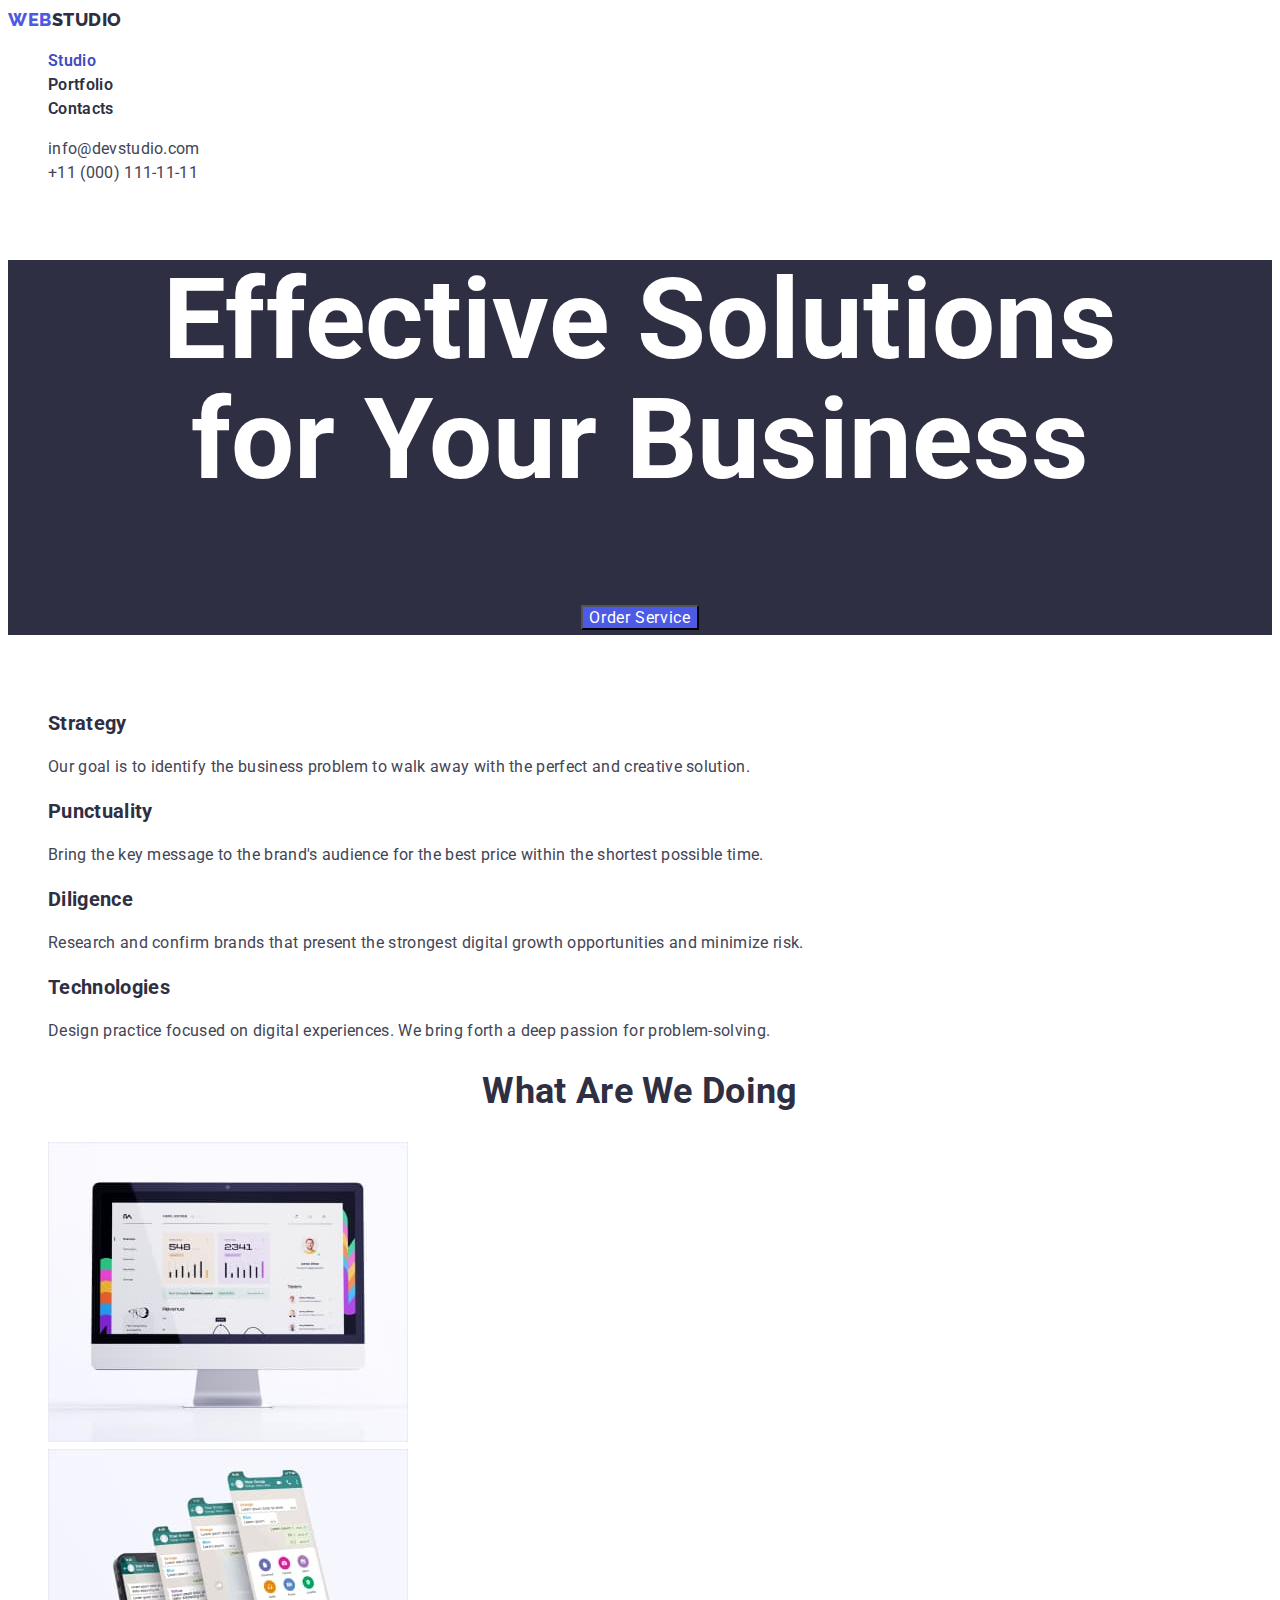
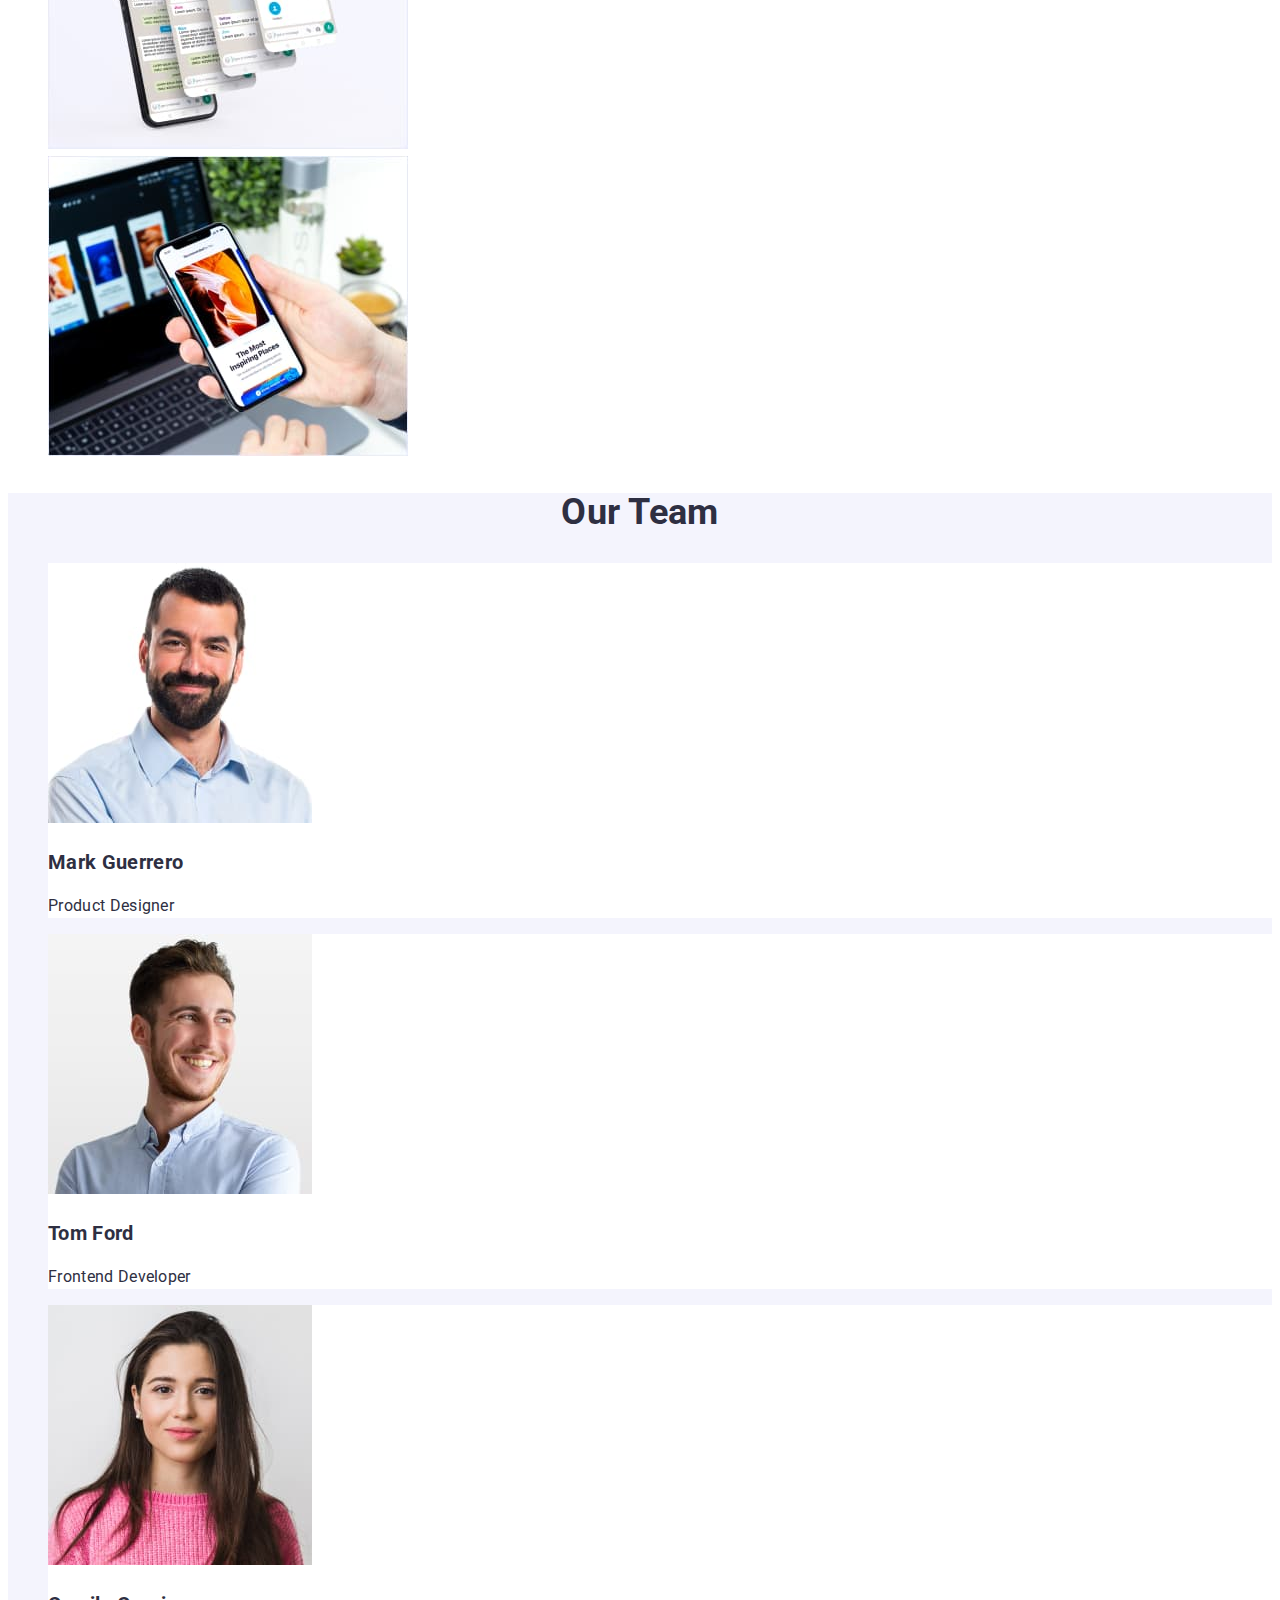
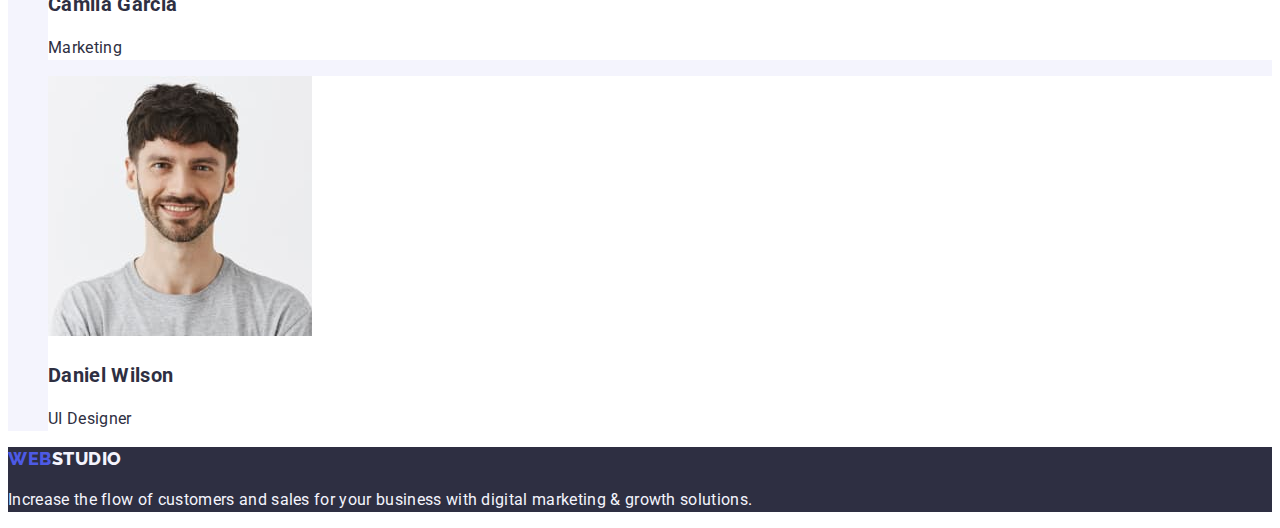
==== index.html @ a82ba035 "Initial commit" ====
<!DOCTYPE html>
<html lang="en">
  <head>
    <meta charset="UTF-8" />
    <meta http-equiv="X-UA-Compatible" content="IE=edge" />
    <meta name="viewport" content="width=device-width, initial-scale=1.0" />
    <title>Web Studio</title>
    <link rel="preconnect" href="https://fonts.googleapis.com" />
    <link rel="preconnect" href="https://fonts.gstatic.com" crossorigin />
    <link
      href="https://fonts.googleapis.com/css2?family=Raleway:wght@800&family=Roboto:wght@400;500;700&display=swap"
      rel="stylesheet"
    />
    <link rel="stylesheet" href="./css/styles.css" />
  </head>

  <body>
    <!-- Header -->

    <header>
      <nav>
        <a class="logo" href="">WEB<span class="secon-logo">STUDIO</span></a>

        <ul class="nav-list">
          <li>
            <a class="nav-bt current" href="./index.html">Studio</a>
          </li>
          <li>
            <a class="nav-bt" href="./portfolio.html">Portfolio</a>
          </li>
          <li>
            <a class="nav-bt" href="">Contacts</a>
          </li>
        </ul>
      </nav>
      <ul class="nav-list">
        <li>
          <a class="contacts" href="mailto:info@devstudio.com">info@devstudio.com</a>
        </li>
        <li>
          <a class="contacts" href="tel:+110001111111">+11 (000) 111-11-11</a>
        </li>
      </ul>
    </header>
    <main>
      <!--Hero section-->

      <section class="hero">
        <h1>
          Effective Solutions <br />
          for Your Business
        </h1>
        <button class="order-bt" type="button">Order Service</button>
      </section>

      <!--Features Section-->
      <section>
        <h2 class="stealth-text">Features</h2>
        <ul class="features-list">
          <li>
            <h3 class="features-title">Strategy</h3>
            <p class="features-item">
              Our goal is to identify the business problem to walk away with the perfect and
              creative solution.
            </p>
          </li>
          <li>
            <h3 class="features-title">Punctuality</h3>
            <p class="features-item">
              Bring the key message to the brand's audience for the best price within the shortest
              possible time.
            </p>
          </li>
          <li>
            <h3 class="features-title">Diligence</h3>
            <p class="features-item">
              Research and confirm brands that present the strongest digital growth opportunities
              and minimize risk.
            </p>
          </li>
          <li>
            <h3 class="features-title">Technologies</h3>
            <p class="features-item">
              Design practice focused on digital experiences. We bring forth a deep passion for
              problem-solving.
            </p>
          </li>
        </ul>
      </section>
      <!--Jobs section-->
      <section>
        <h2 class="jobs-title">What are we doing</h2>
        <ul class="jobs-list">
          <li>
            <img src="./images/jobs-img-1.jpg" alt="Desktop apps" width="360" />
          </li>
          <li>
            <img src="./images/jobs-img-3.jpg" alt="Mobile apps" width="360" />
          </li>
          <li>
            <img src="./images/jobs-img-2.jpg" alt="Design solutions" width="360" />
          </li>
        </ul>
      </section>
      <!--Team section-->
      <section class="team-section">
        <h2 class="team-title">Our Team</h2>
        <ul class="team-list">
          <li class="team-car-backgrnd">
            <img src="./images/team-mem-1.jpg" alt="Team member one" width="264" />
            <h3 class="team-member-tittle">Mark Guerrero</h3>
            <p class="team-member-item">Product Designer</p>
          </li>
          <li class="team-car-backgrnd">
            <img src="./images/team-mem-2.jpg" alt="Team member two" width="264" />
            <h3 class="team-member-tittle">Tom Ford</h3>
            <p class="team-member-item">Frontend Developer</p>
          </li>
          <li class="team-car-backgrnd">
            <img src="./images/team-mem-3.jpg" alt="Team member three" width="264" />
            <h3 class="team-member-tittle">Camila Garcia</h3>
            <p class="team-member-item">Marketing</p>
          </li>
          <li class="team-car-backgrnd">
            <img src="./images/team-mem-4.jpg" alt="Team member four" width="264" />
            <h3 class="team-member-tittle">Daniel Wilson</h3>
            <p class="team-member-item">UI Designer</p>
          </li>
        </ul>
      </section>
    </main>

    <footer class="footer">
      <a class="logo" href="">WEB<span class="footer-logo">STUDIO</span></a>
      <p class="footer-text">
        Increase the flow of customers and sales for your business with digital marketing & growth
        solutions.
      </p>
    </footer>
  </body>
</html>
---- css/styles.css ----
:root {
    /* Colors */
    --brand-text: #2E2F42;
    --subtle-text: #434455;
    --primary-brand: #404BBF;
    --pressed-state: #4D5AE5;
    --light-mode-backgrounds-dialogs: #F4F4FD;
    --accent-color-hairlines: #E7E9FC;
    --font-family:inherit;
}


body {
background-color: #ffffff;
color: var(--brand-text);
font-family: Roboto, sans-serif ;
font-weight: 600;
font-size: 16px;
line-height: 1.5;
letter-spacing: 0.02em;
}

.stealth-text {
    visibility: hidden;
}



                            /* STUDIO(INDEX).HTML */




/* Lists-style */

.nav-list,
.features-list,
.jobs-list,
.team-list {
    list-style-type: none;
}

/* Logo */

.logo {
    color: var(--pressed-state);
    font-family: Raleway, sans-serif;
    font-weight: 800;
    font-size: 18px;
    line-height: 1.33;
    text-decoration: none;
    letter-spacing: 0.03em;
}
.secon-logo {
    color: var(--brand-text);
}

.footer-logo {
    color: var(--light-mode-backgrounds-dialogs);
}
/* Navigation */


.nav-bt {
    color: var(--brand-text);
    text-decoration: none;
}
.nav-list .nav-bt.current {
    color: var(--primary-brand);
}

.contacts {
    color : var(--subtle-text);
    font-weight: 400;
    text-decoration: none;
}

.nav-bt:hover, .contacts:hover {
    color: var(--primary-brand);
}

.nav-bt:focus, .contacts:focus {
    color: var(--primary-brand);
}



/* Hero section */

.hero {
    background-color: var(--brand-text);
    color: #ffffff;
    font-size: 56px;
    line-height: 1.07;
    text-align: center;
    
}
.order-bt{
    background-color: var(--pressed-state);
    color: #ffffff;
    font-family: Roboto;
    font-size: 16px;
    line-height: 1.2;
    letter-spacing: 0.04em;
    align-items: center;
    cursor: pointer;
}
.order-bt:hover, .order-bt:focus {
    background-color: var(--pressed-state);
    }

.order-bt:active {
    background-color: var(--primary-brand);
}

/* Features Section */




.features-title {
    font-size: 20px;
    line-height: 1.2;
}

.features-item {
    color: var(--subtle-text);
    font-weight: 400;
}

/* Jobs section */

.jobs-title, .team-title {
    font-size: 36px;
    line-height: 1.11;
    text-align: center;
    text-transform: capitalize;
}

/* Team section */

.team-section {
    background-color:  var(--light-mode-backgrounds-dialogs);
}

.team-member-tittle {
    font-size: 20px;
    line-height: 1.2;
}

.team-member-item {
    font-weight: 400;
}

.team-car-backgrnd {
    background-color: #ffffff   ;
}

/* Footer */

.footer {
    background-color: var(--brand-text);
    color: var(--light-mode-backgrounds-dialogs);
    font-weight: 400;
    }



    /* PORTFOLIO.HTML */


    /* Filters */

    .filters, .works-list {
        list-style-type: none;
    }

    
    .btn-filt {
        background-color: var(--accent-color-hairlines);
        color: var(--pressed-state);
        font-family: Roboto, sans-serif;
        font-weight: 600;
        font-size: 16px;
        line-height: 1.5;
        letter-spacing: 0.04em;
        border: 1px solid #E7E9FC;
        border-radius: 4px;
    }
    .btn-filt:hover, .btn-filt:focus {
        background-color: var(--pressed-state);
        color: #ffffff;
        cursor: pointer;
    }

    /*  Work experience */

    .list-title {
        font-size: 20px;
        line-height: 1.2;
    }

    .list-subtitle {
        font-weight: 400;
        color: var(--subtle-text);
    }
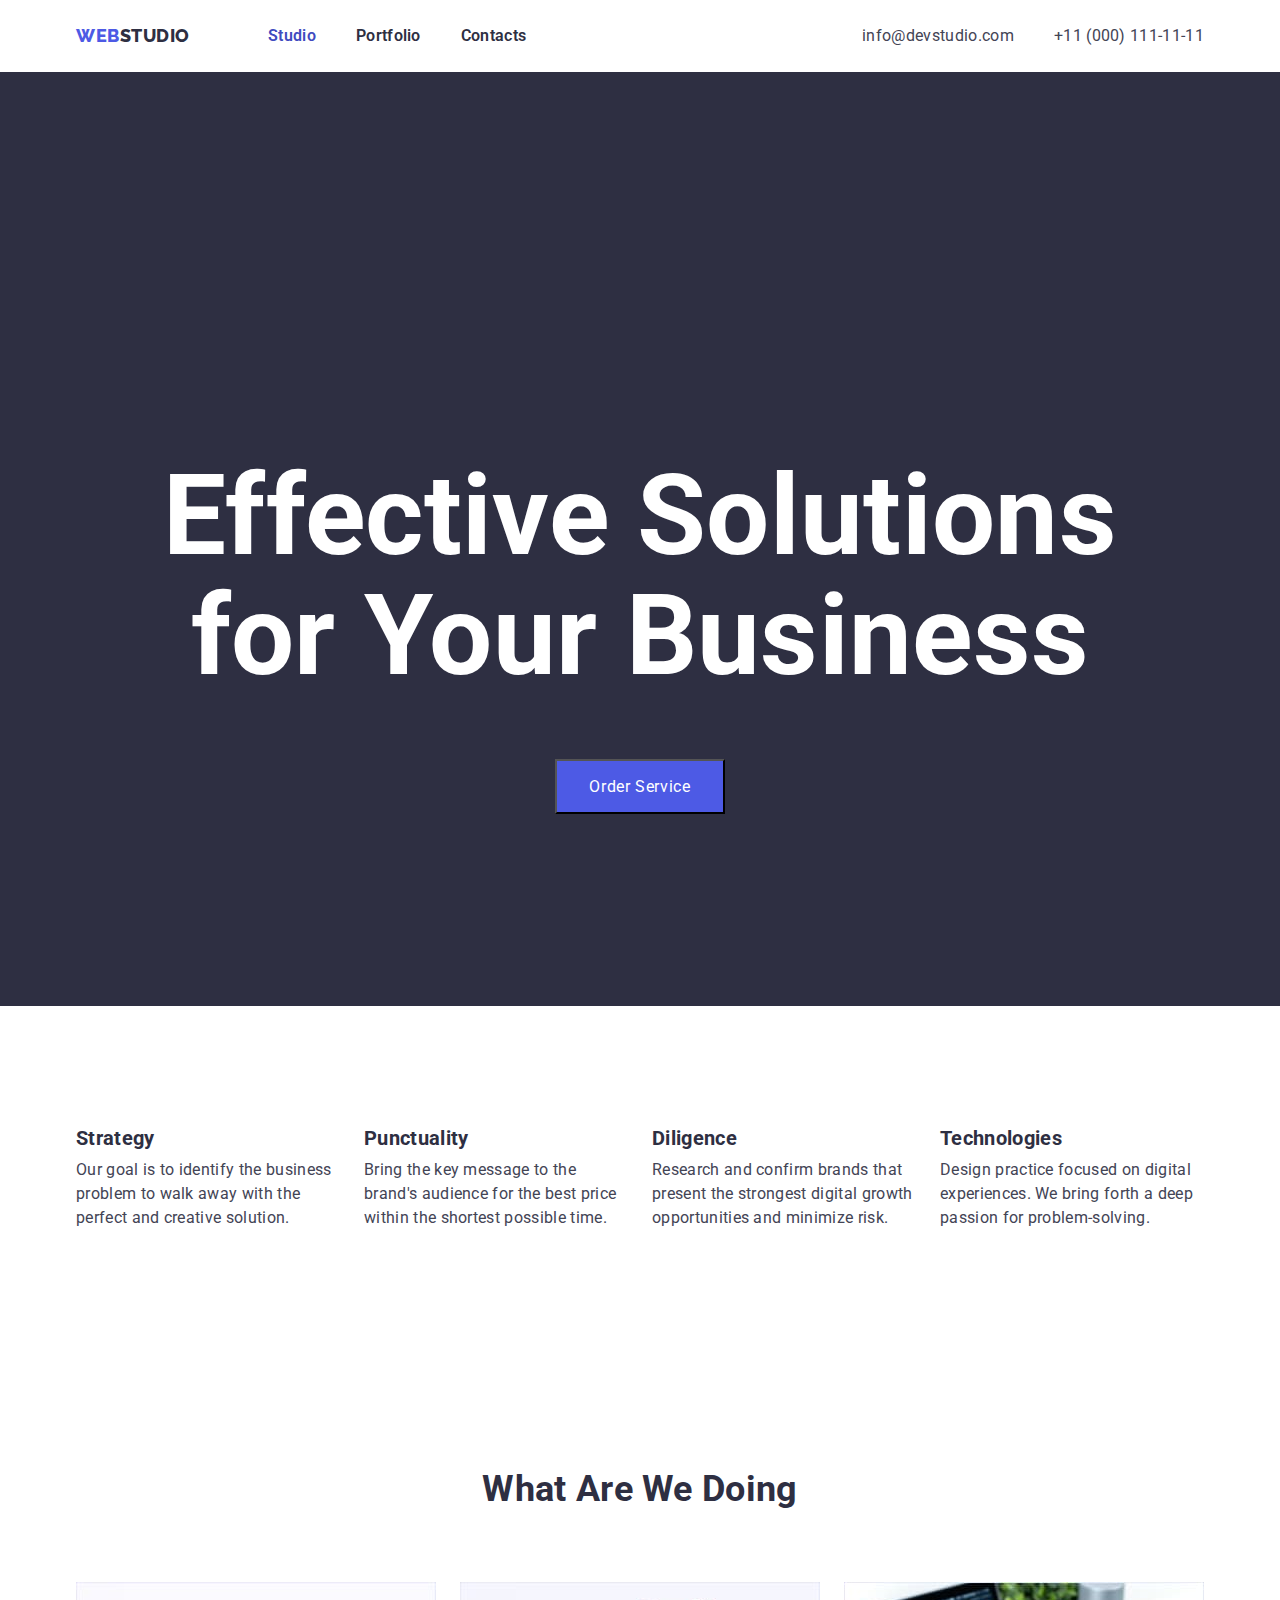
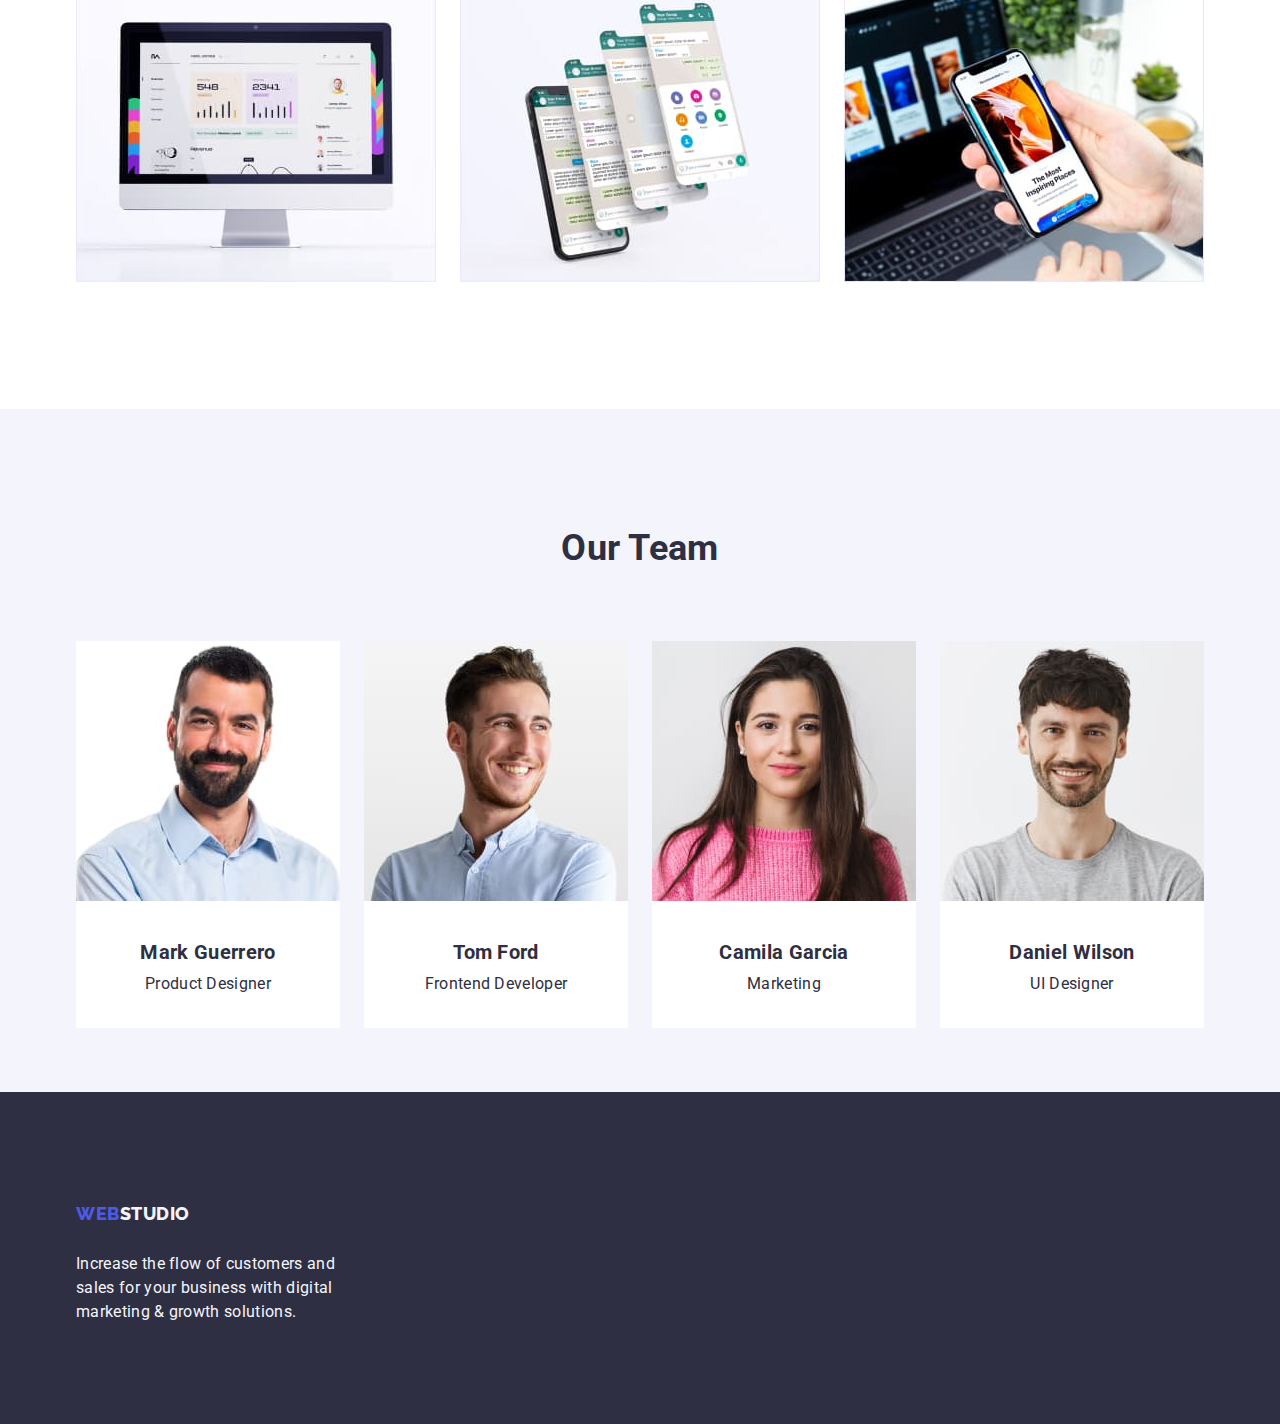
==== commit 68f2332e: "Зміни флекс-html-css" ====
--- a/index.html
+++ b/index.html
@@ -11,6 +11,10 @@
       href="https://fonts.googleapis.com/css2?family=Raleway:wght@800&family=Roboto:wght@400;500;700&display=swap"
       rel="stylesheet"
     />
+    <link
+      rel="stylesheet"
+      href="https://cdnjs.cloudflare.com/ajax/libs/modern-normalize/1.1.0/modern-normalize.min.css"
+    />
     <link rel="stylesheet" href="./css/styles.css" />
   </head>
 
@@ -18,124 +22,137 @@
     <!-- Header -->
 
     <header>
-      <nav>
+      <div class="header-container container">
         <a class="logo" href="">WEB<span class="secon-logo">STUDIO</span></a>
-
-        <ul class="nav-list">
-          <li>
-            <a class="nav-bt current" href="./index.html">Studio</a>
+        <nav class="nav-container">
+          <ul class="nav-list">
+            <li class="nav-list-item">
+              <a class="nav-bt current" href="./index.html">Studio</a>
+            </li>
+            <li class="nav-list-item">
+              <a class="nav-bt" href="./portfolio.html">Portfolio</a>
+            </li>
+            <li class="nav-list-item">
+              <a class="nav-bt" href="">Contacts</a>
+            </li>
+          </ul>
+        </nav>
+        <ul class="auth-list">
+          <li class="auth-list-item">
+            <a class="contacts" href="mailto:info@devstudio.com">info@devstudio.com</a>
           </li>
-          <li>
-            <a class="nav-bt" href="./portfolio.html">Portfolio</a>
-          </li>
-          <li>
-            <a class="nav-bt" href="">Contacts</a>
+          <li class="auth-list-item">
+            <a class="contacts" href="tel:+110001111111">+11 (000) 111-11-11</a>
           </li>
         </ul>
-      </nav>
-      <ul class="nav-list">
-        <li>
-          <a class="contacts" href="mailto:info@devstudio.com">info@devstudio.com</a>
-        </li>
-        <li>
-          <a class="contacts" href="tel:+110001111111">+11 (000) 111-11-11</a>
-        </li>
-      </ul>
+      </div>
     </header>
     <main>
       <!--Hero section-->
 
       <section class="hero">
-        <h1>
-          Effective Solutions <br />
-          for Your Business
-        </h1>
-        <button class="order-bt" type="button">Order Service</button>
+        <div class="container">
+          <h1>
+            Effective Solutions <br />
+            for Your Business
+          </h1>
+          <button class="order-bt" type="button">Order Service</button>
+        </div>
       </section>
 
       <!--Features Section-->
-      <section>
-        <h2 class="stealth-text">Features</h2>
-        <ul class="features-list">
-          <li>
-            <h3 class="features-title">Strategy</h3>
-            <p class="features-item">
-              Our goal is to identify the business problem to walk away with the perfect and
-              creative solution.
-            </p>
-          </li>
-          <li>
-            <h3 class="features-title">Punctuality</h3>
-            <p class="features-item">
-              Bring the key message to the brand's audience for the best price within the shortest
-              possible time.
-            </p>
-          </li>
-          <li>
-            <h3 class="features-title">Diligence</h3>
-            <p class="features-item">
-              Research and confirm brands that present the strongest digital growth opportunities
-              and minimize risk.
-            </p>
-          </li>
-          <li>
-            <h3 class="features-title">Technologies</h3>
-            <p class="features-item">
-              Design practice focused on digital experiences. We bring forth a deep passion for
-              problem-solving.
-            </p>
-          </li>
-        </ul>
+      <section class="section">
+        <div class="features-container container">
+          <h2 class="visually-hidden">Features</h2>
+          <ul class="features-list grid-set">
+            <li class="features-list-item grid-item">
+              <h3 class="features-title">Strategy</h3>
+              <p class="features-text">
+                Our goal is to identify the business problem to walk away with the perfect and
+                creative solution.
+              </p>
+            </li>
+            <li class="features-list-item grid-item">
+              <h3 class="features-title">Punctuality</h3>
+              <p class="features-text">
+                Bring the key message to the brand's audience for the best price within the shortest
+                possible time.
+              </p>
+            </li>
+            <li class="features-list-item grid-item">
+              <h3 class="features-title">Diligence</h3>
+              <p class="features-text">
+                Research and confirm brands that present the strongest digital growth opportunities
+                and minimize risk.
+              </p>
+            </li>
+            <li class="features-list-item grid-item">
+              <h3 class="features-title">Technologies</h3>
+              <p class="features-text">
+                Design practice focused on digital experiences. We bring forth a deep passion for
+                problem-solving.
+              </p>
+            </li>
+          </ul>
+        </div>
       </section>
+
       <!--Jobs section-->
-      <section>
-        <h2 class="jobs-title">What are we doing</h2>
-        <ul class="jobs-list">
-          <li>
-            <img src="./images/jobs-img-1.jpg" alt="Desktop apps" width="360" />
-          </li>
-          <li>
-            <img src="./images/jobs-img-3.jpg" alt="Mobile apps" width="360" />
-          </li>
-          <li>
-            <img src="./images/jobs-img-2.jpg" alt="Design solutions" width="360" />
-          </li>
-        </ul>
+      <section class="section">
+        <div class="container">
+          <h2 class="jobs-title">What are we doing</h2>
+          <ul class="jobs-list grid-set">
+            <li class="jobs-list-item grid-item">
+              <img src="./images/jobs-img-1.jpg" alt="Desktop apps" width="360" />
+            </li>
+            <li class="jobs-list-item grid-item">
+              <img src="./images/jobs-img-3.jpg" alt="Mobile apps" width="360" />
+            </li>
+            <li class="jobs-list-item grid-item">
+              <img src="./images/jobs-img-2.jpg" alt="Design solutions" width="360" />
+            </li>
+          </ul>
+        </div>
       </section>
+
       <!--Team section-->
-      <section class="team-section">
-        <h2 class="team-title">Our Team</h2>
-        <ul class="team-list">
-          <li class="team-car-backgrnd">
-            <img src="./images/team-mem-1.jpg" alt="Team member one" width="264" />
-            <h3 class="team-member-tittle">Mark Guerrero</h3>
-            <p class="team-member-item">Product Designer</p>
-          </li>
-          <li class="team-car-backgrnd">
-            <img src="./images/team-mem-2.jpg" alt="Team member two" width="264" />
-            <h3 class="team-member-tittle">Tom Ford</h3>
-            <p class="team-member-item">Frontend Developer</p>
-          </li>
-          <li class="team-car-backgrnd">
-            <img src="./images/team-mem-3.jpg" alt="Team member three" width="264" />
-            <h3 class="team-member-tittle">Camila Garcia</h3>
-            <p class="team-member-item">Marketing</p>
-          </li>
-          <li class="team-car-backgrnd">
-            <img src="./images/team-mem-4.jpg" alt="Team member four" width="264" />
-            <h3 class="team-member-tittle">Daniel Wilson</h3>
-            <p class="team-member-item">UI Designer</p>
-          </li>
-        </ul>
+      <section class="team-section section">
+        <div class="team-container container">
+          <h2 class="team-title">Our Team</h2>
+          <ul class="team-list grid-set">
+            <li class="team-car-item grid-item">
+              <img src="./images/team-mem-1.jpg" alt="Team member one" width="264" />
+              <h3 class="team-member-tittle">Mark Guerrero</h3>
+              <p class="team-member-item">Product Designer</p>
+            </li>
+            <li class="team-car-item grid-item">
+              <img src="./images/team-mem-2.jpg" alt="Team member two" width="264" />
+              <h3 class="team-member-tittle">Tom Ford</h3>
+              <p class="team-member-item">Frontend Developer</p>
+            </li>
+            <li class="team-car-item grid-item">
+              <img src="./images/team-mem-3.jpg" alt="Team member three" width="264" />
+              <h3 class="team-member-tittle">Camila Garcia</h3>
+              <p class="team-member-item">Marketing</p>
+            </li>
+            <li class="team-car-item grid-item">
+              <img src="./images/team-mem-4.jpg" alt="Team member four" width="264" />
+              <h3 class="team-member-tittle">Daniel Wilson</h3>
+              <p class="team-member-item">UI Designer</p>
+            </li>
+          </ul>
+        </div>
       </section>
     </main>
 
     <footer class="footer">
-      <a class="logo" href="">WEB<span class="footer-logo">STUDIO</span></a>
-      <p class="footer-text">
-        Increase the flow of customers and sales for your business with digital marketing & growth
-        solutions.
-      </p>
+      <div class="container">
+        <a class="ftr-logo-position logo" href="">WEB<span class="footer-logo">STUDIO</span></a>
+        <p class="footer-text">
+          Increase the flow of customers and sales for your business with digital marketing & growth
+          solutions.
+        </p>
+      </div>
     </footer>
   </body>
 </html>
--- a/css/styles.css
+++ b/css/styles.css
@@ -7,6 +7,9 @@
     --light-mode-backgrounds-dialogs: #F4F4FD;
     --accent-color-hairlines: #E7E9FC;
     --font-family:inherit;
+    /* Others */
+    --margin-indent: 24px;
+    --list-items-sum: 3;
 }
 
 
@@ -20,15 +23,28 @@
 letter-spacing: 0.02em;
 }
 
-.stealth-text {
-    visibility: hidden;
-}
-
-
-
-                            /* STUDIO(INDEX).HTML */
-
-
+/* Reset */
+
+h1,
+h2,
+h3,
+h4,
+h5,
+h6,
+p {
+   margin: 0; 
+}
+
+ul {
+    margin: 0;
+    padding: 0;
+    list-style: none;
+}
+
+button {
+    cursor: pointer;
+}
+/*--------------------*/
 
 
 /* Lists-style */
@@ -38,11 +54,73 @@
 .jobs-list,
 .team-list {
     list-style-type: none;
-}
+
+}
+/*--------------------*/
+
+
+/* Visually-hidden */
+
+
+.visually-hidden {
+    position: absolute;
+    width: 1px;
+    height: 1px;
+    margin: -1px;
+    border: 0;
+    padding: 0;
+
+    white-space: nowrap;
+    clip-path: inset(100%);
+    clip: rect(0 0 0 0);
+    overflow: hidden;
+}
+/*--------------------*/
+
+/* GRID */
+
+.grid-set {
+    display: flex;
+    flex-wrap: wrap;
+    gap: var(--margin-indent);
+
+}
+
+.grid-item {
+    flex-basis: calc((var(--margin-indent)*(var(--list-items-sum) - 1)))/ var(--list-items-sum);
+}
+
+/*--------------------*/
+
+
+.container  {
+   max-width: 1158px;
+   margin: 0 auto;
+   padding: 0 15px;
+}
+
+.section {
+    padding-top: 120px;
+    padding-bottom: 120px;
+}
+
+
+
+
+                            /* STUDIO(INDEX).HTML */
+
+
+
+
+
+/*--------------------*/
+
+
 
 /* Logo */
 
 .logo {
+    min-width: 115px;
     color: var(--pressed-state);
     font-family: Raleway, sans-serif;
     font-weight: 800;
@@ -50,6 +128,10 @@
     line-height: 1.33;
     text-decoration: none;
     letter-spacing: 0.03em;
+    padding-top: 24px;
+    padding-bottom: 24px ;
+    margin-right: 77px;
+
 }
 .secon-logo {
     color: var(--brand-text);
@@ -58,14 +140,48 @@
 .footer-logo {
     color: var(--light-mode-backgrounds-dialogs);
 }
+/*--------------------*/
+
+
 /* Navigation */
 
+.header-container {
+    display: flex;
+    align-items: center;
+}
+
+
+.nav-list {
+    display: flex;
+    gap: 40px;
+}
+
+
+
+
+.auth-list {
+    display: flex;
+    margin-left: auto;
+}
+
+.auth-list-item {
+    padding-top: 24px;
+    padding-bottom: 24px;
+}
+
+.auth-list .auth-list-item + .auth-list-item {
+    margin-left: 40px;
+}
 
 .nav-bt {
     color: var(--brand-text);
     text-decoration: none;
-}
-.nav-list .nav-bt.current {
+    display: block;
+    padding-top: 24px;
+    padding-bottom: 24px;
+
+}
+.nav-list .nav-bt.current , .auth-list  {
     color: var(--primary-brand);
 }
 
@@ -82,7 +198,7 @@
 .nav-bt:focus, .contacts:focus {
     color: var(--primary-brand);
 }
-
+/*--------------------*/
 
 
 /* Hero section */
@@ -93,8 +209,17 @@
     font-size: 56px;
     line-height: 1.07;
     text-align: center;
+    padding-top: 192px;
+    padding-bottom: 192px;
+
     
 }
+
+h1 {
+    padding-top: 192px;
+    margin-bottom: 48px;
+}
+
 .order-bt{
     background-color: var(--pressed-state);
     color: #ffffff;
@@ -104,7 +229,13 @@
     letter-spacing: 0.04em;
     align-items: center;
     cursor: pointer;
-}
+    padding: 16px 32px;
+    margin-bottom: 192;
+
+}
+
+
+
 .order-bt:hover, .order-bt:focus {
     background-color: var(--pressed-state);
     }
@@ -112,6 +243,9 @@
 .order-bt:active {
     background-color: var(--primary-brand);
 }
+/*--------------------*/
+
+
 
 /* Features Section */
 
@@ -121,12 +255,26 @@
 .features-title {
     font-size: 20px;
     line-height: 1.2;
-}
-
-.features-item {
+    margin-bottom: 8px;
+}
+
+.features-text {
     color: var(--subtle-text);
     font-weight: 400;
 }
+
+
+.features-list-item {
+    max-width: 264px;
+    --list-items-sum: 4;
+}
+
+
+
+/*--------------------*/
+
+
+
 
 /* Jobs section */
 
@@ -137,24 +285,53 @@
     text-transform: capitalize;
 }
 
+.jobs-title {
+    margin-bottom: 72px;
+}
+
+/*--------------------*/
+
+
+
+
 /* Team section */
 
 .team-section {
     background-color:  var(--light-mode-backgrounds-dialogs);
+    padding-bottom: 64px;
+}
+
+.team-title {
+    text-align: center;
+    margin-bottom: 72px;
+}
+
+.team-car-item {
+    background-color: #ffffff;
+    text-align: center;
+    --list-items-sum: 4;
+}
+ 
+.team-car-item img {
+    margin-bottom: 32px;
 }
 
 .team-member-tittle {
     font-size: 20px;
     line-height: 1.2;
+    margin-bottom: 8px;
 }
 
 .team-member-item {
+    padding-bottom: 32px;
     font-weight: 400;
 }
 
-.team-car-backgrnd {
-    background-color: #ffffff   ;
-}
+
+/*--------------------*/
+
+
+
 
 /* Footer */
 
@@ -162,7 +339,22 @@
     background-color: var(--brand-text);
     color: var(--light-mode-backgrounds-dialogs);
     font-weight: 400;
-    }
+    padding-top: 100px;
+    padding-bottom: 100px;
+    }
+
+.ftr-logo-position {
+    display: block;
+    margin-bottom: 16px;
+    padding-top: 10px;
+    padding-bottom: 10px;
+
+}
+
+.footer-text {
+    max-width: 264px;
+}
+/*--------------------*/
 
 
 
@@ -192,6 +384,9 @@
         color: #ffffff;
         cursor: pointer;
     }
+    /*--------------------*/
+
+
 
     /*  Work experience */
 
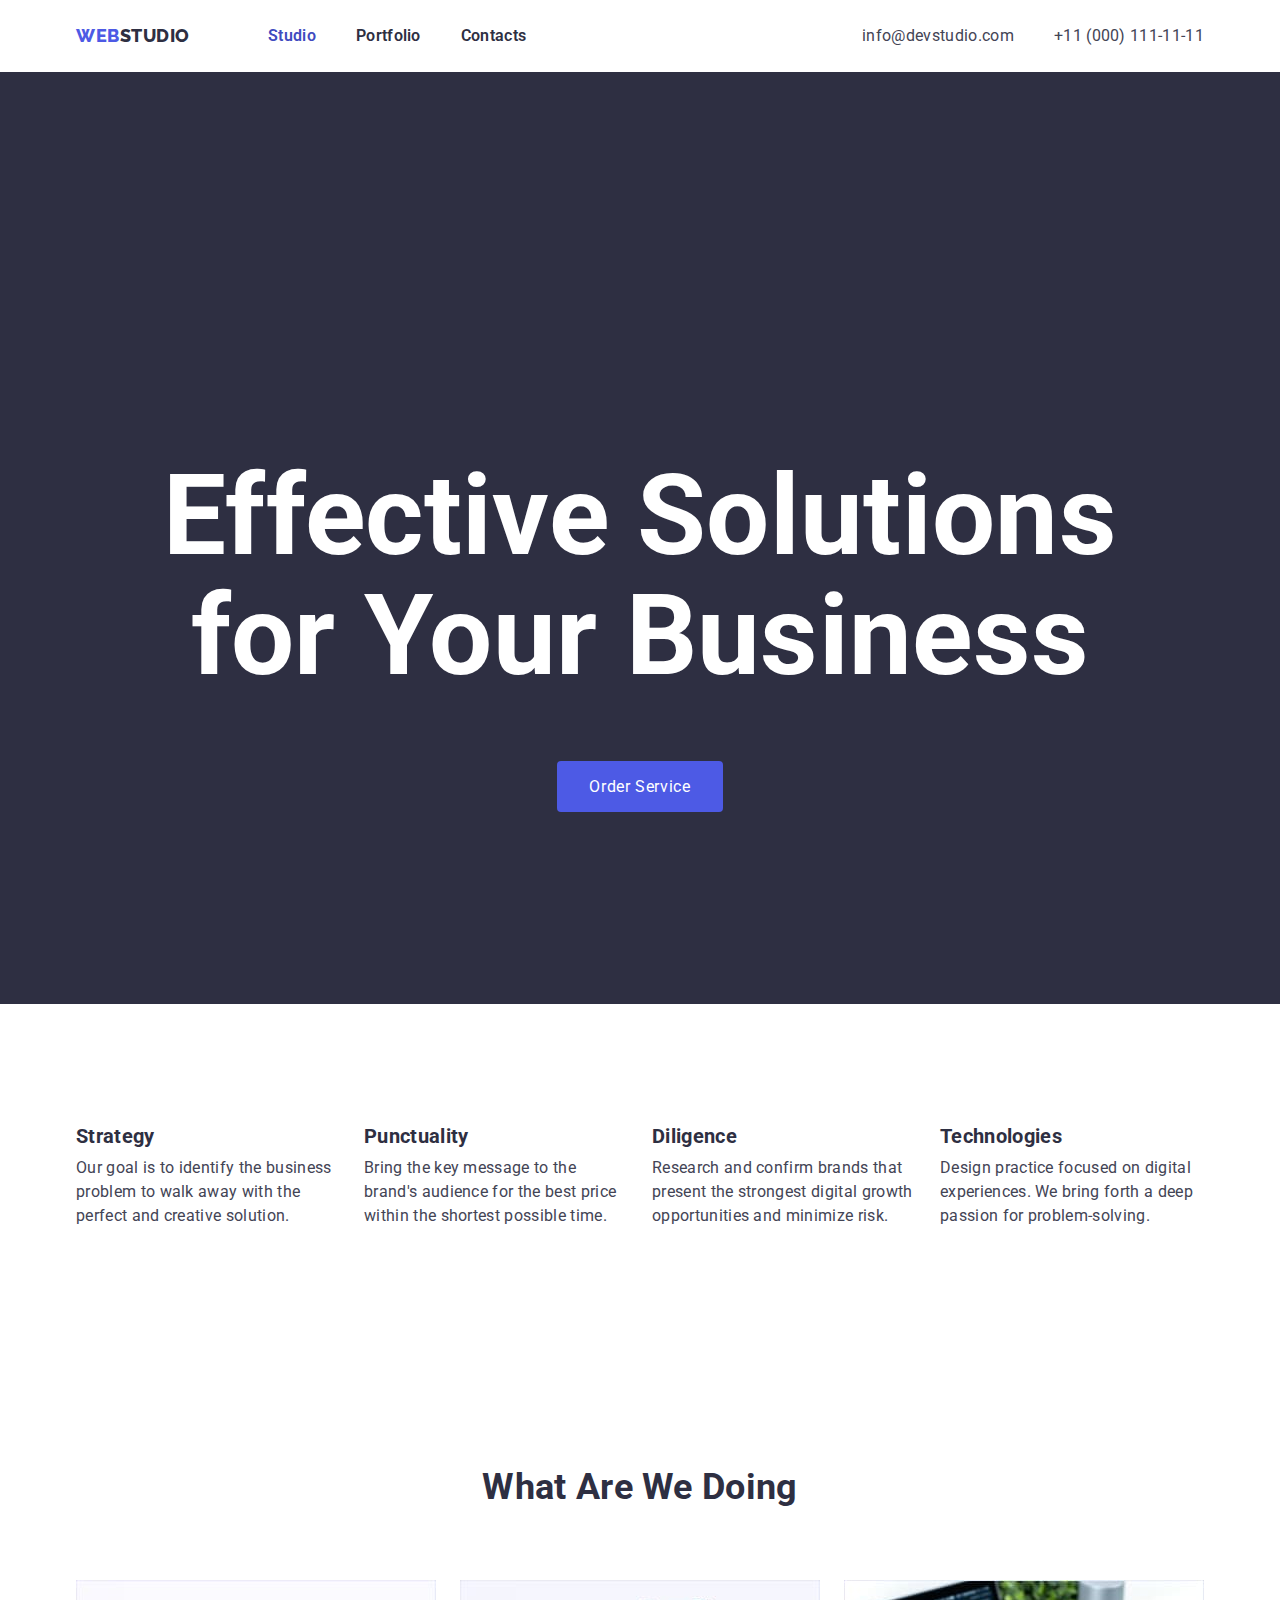
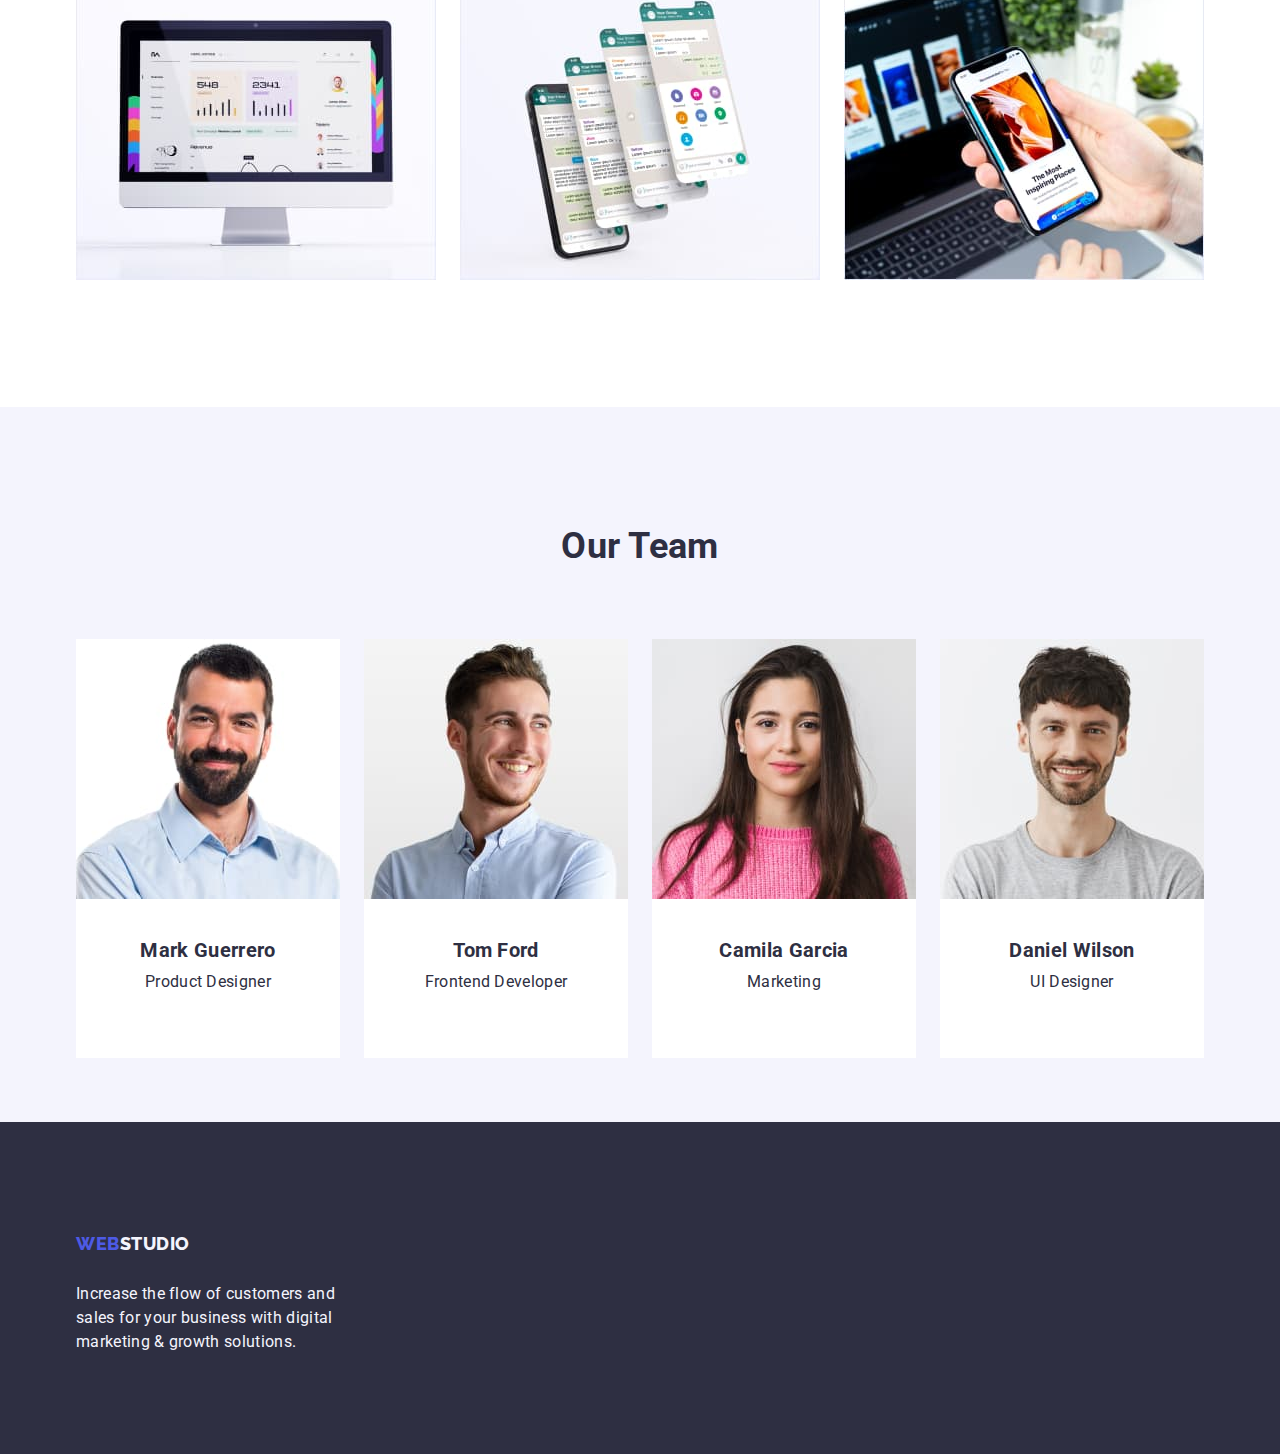
==== commit bbf2031b: "Зміни флекс-html-css 2.0" ====
--- a/index.html
+++ b/index.html
@@ -122,23 +122,31 @@
           <ul class="team-list grid-set">
             <li class="team-car-item grid-item">
               <img src="./images/team-mem-1.jpg" alt="Team member one" width="264" />
-              <h3 class="team-member-tittle">Mark Guerrero</h3>
-              <p class="team-member-item">Product Designer</p>
+              <div class="team-inform">
+                <h3 class="team-member-tittle">Mark Guerrero</h3>
+                <p class="team-member-item">Product Designer</p>
+              </div>
             </li>
             <li class="team-car-item grid-item">
               <img src="./images/team-mem-2.jpg" alt="Team member two" width="264" />
-              <h3 class="team-member-tittle">Tom Ford</h3>
-              <p class="team-member-item">Frontend Developer</p>
+              <div class="team-inform">
+                <h3 class="team-member-tittle">Tom Ford</h3>
+                <p class="team-member-item">Frontend Developer</p>
+              </div>
             </li>
             <li class="team-car-item grid-item">
               <img src="./images/team-mem-3.jpg" alt="Team member three" width="264" />
-              <h3 class="team-member-tittle">Camila Garcia</h3>
-              <p class="team-member-item">Marketing</p>
+              <div class="team-inform">
+                <h3 class="team-member-tittle">Camila Garcia</h3>
+                <p class="team-member-item">Marketing</p>
+              </div>
             </li>
             <li class="team-car-item grid-item">
               <img src="./images/team-mem-4.jpg" alt="Team member four" width="264" />
-              <h3 class="team-member-tittle">Daniel Wilson</h3>
-              <p class="team-member-item">UI Designer</p>
+              <div class="team-inform">
+                <h3 class="team-member-tittle">Daniel Wilson</h3>
+                <p class="team-member-item">UI Designer</p>
+              </div>
             </li>
           </ul>
         </div>
--- a/css/styles.css
+++ b/css/styles.css
@@ -231,7 +231,8 @@
     cursor: pointer;
     padding: 16px 32px;
     margin-bottom: 192;
-
+    border-radius: 4px;
+    border-style: none;
 }
 
 
@@ -313,9 +314,12 @@
 }
  
 .team-car-item img {
-    margin-bottom: 32px;
-}
-
+    /* margin-bottom: 32px; */
+}
+
+.team-inform{
+    padding: 32px 16px 32px 16px;
+}
 .team-member-tittle {
     font-size: 20px;
     line-height: 1.2;
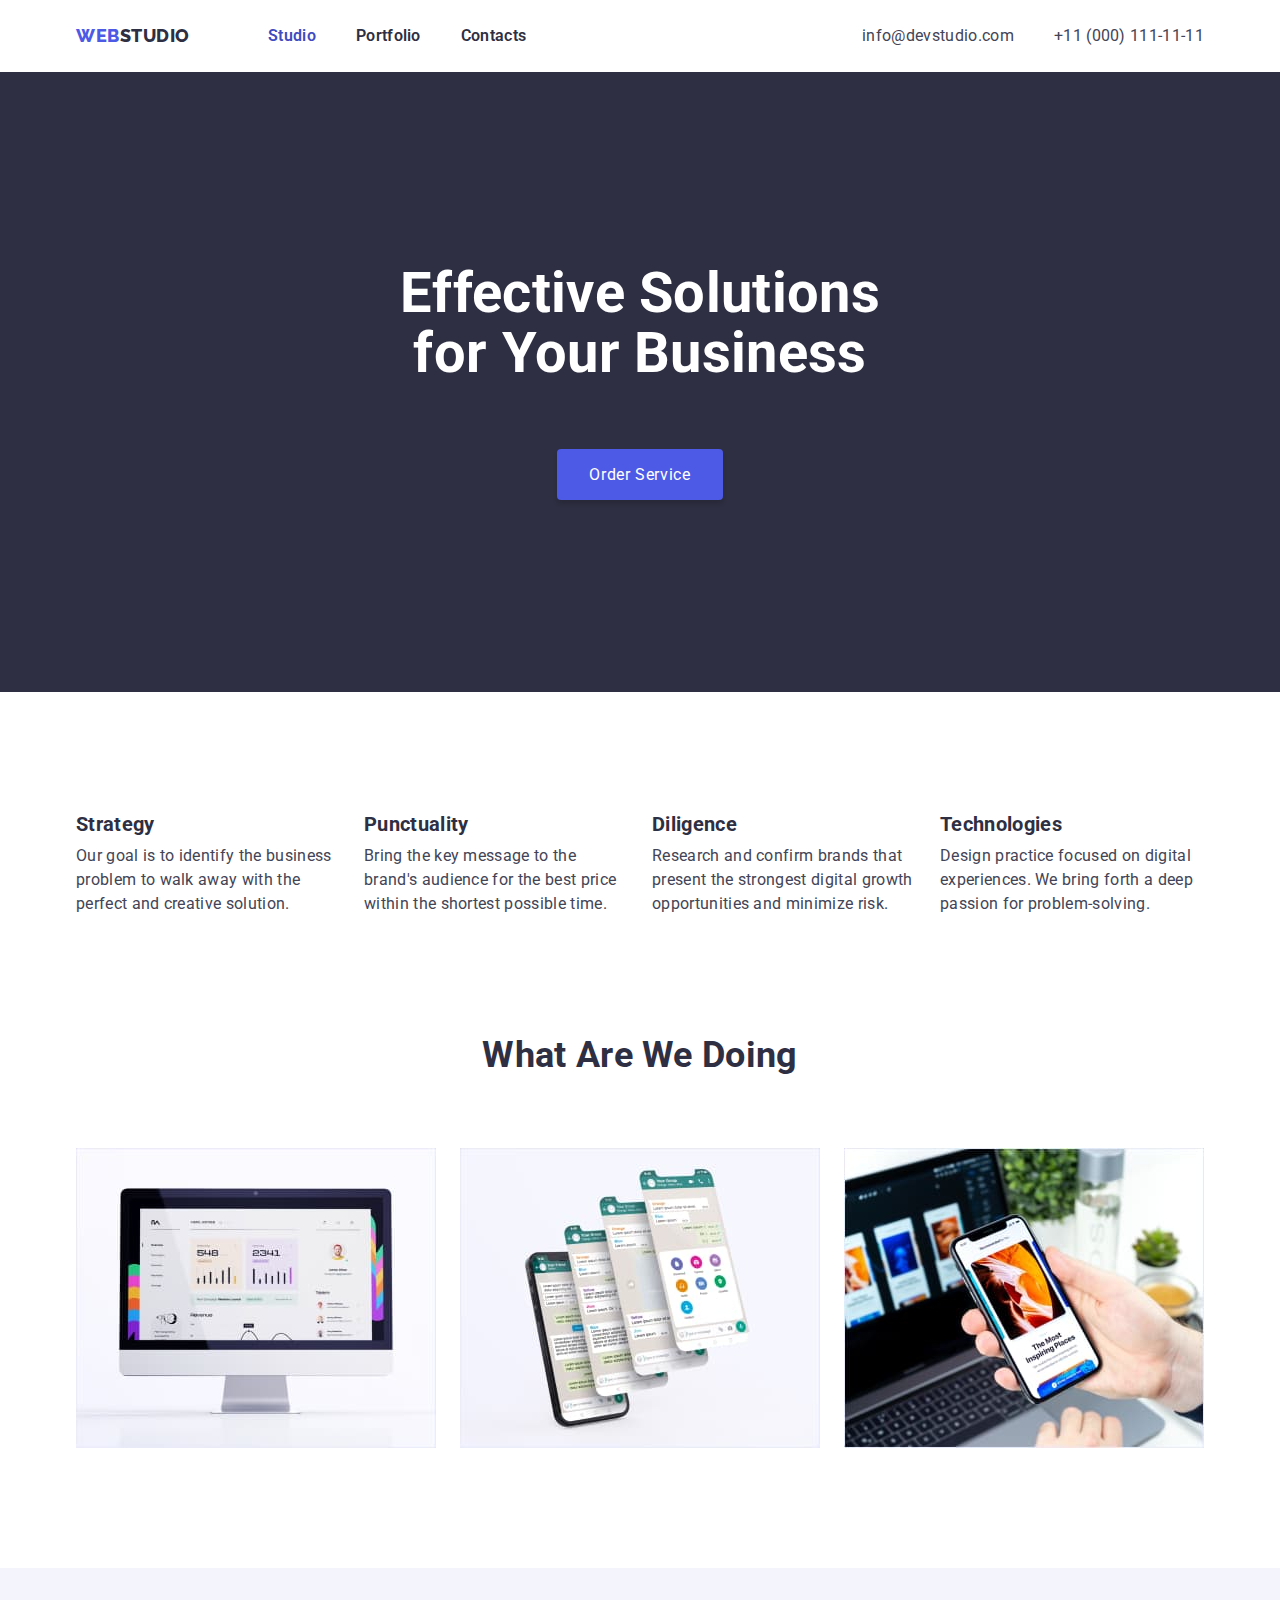
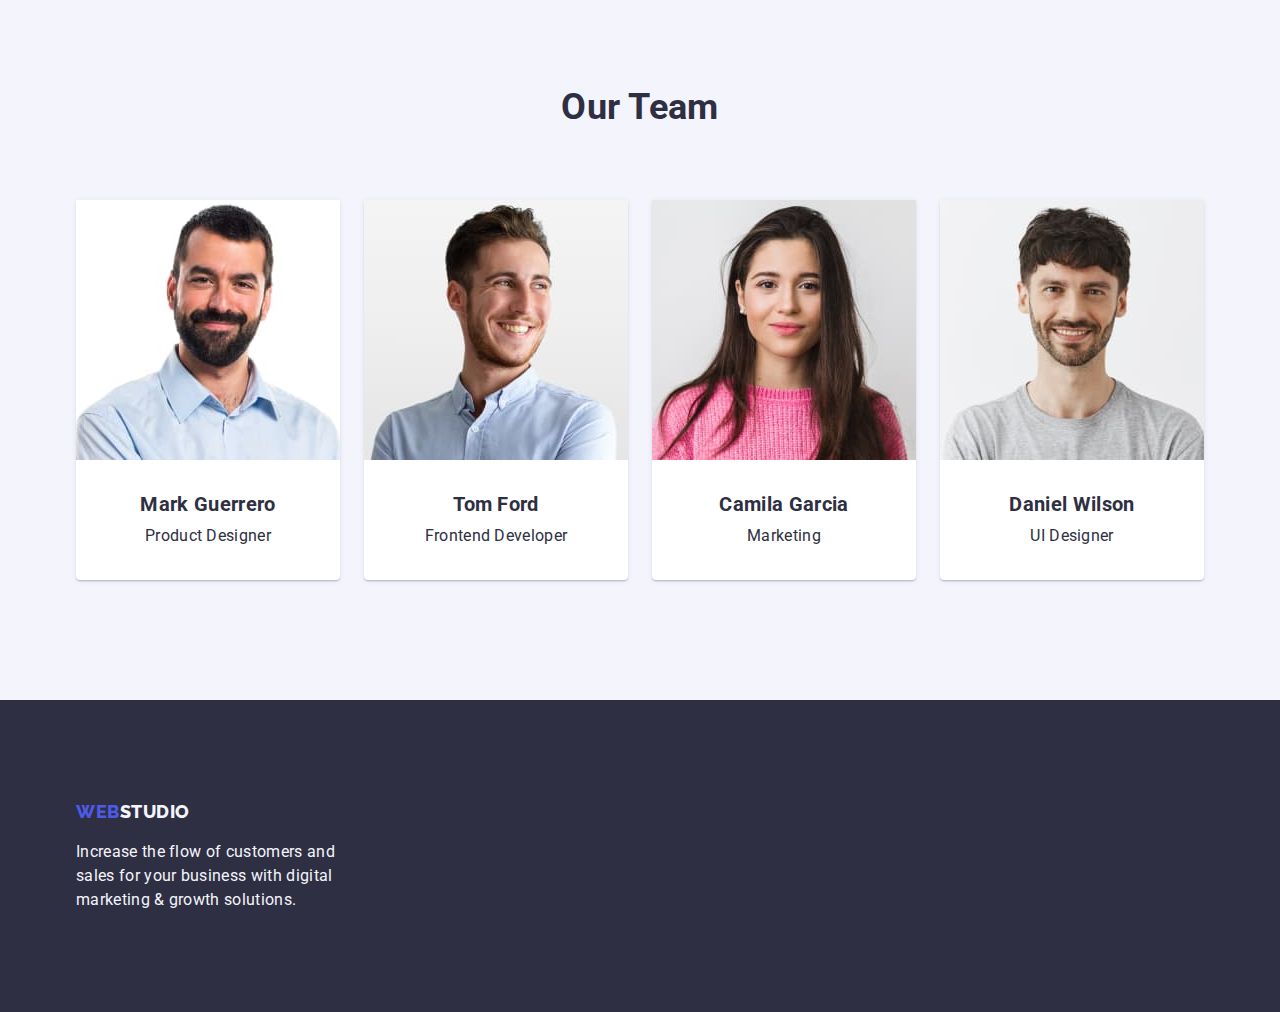
==== commit 6b9dc262: "fix-html/portfolio/css 1.3" ====
--- a/index.html
+++ b/index.html
@@ -52,7 +52,7 @@
 
       <section class="hero">
         <div class="container">
-          <h1>
+          <h1 class="hero-title">
             Effective Solutions <br />
             for Your Business
           </h1>
@@ -98,7 +98,7 @@
       </section>
 
       <!--Jobs section-->
-      <section class="section">
+      <section class="jobs-section section">
         <div class="container">
           <h2 class="jobs-title">What are we doing</h2>
           <ul class="jobs-list grid-set">
--- a/css/styles.css
+++ b/css/styles.css
@@ -8,7 +8,8 @@
     --accent-color-hairlines: #E7E9FC;
     --font-family:inherit;
     /* Others */
-    --margin-indent: 24px;
+    --indent-x: 24px;
+    --indent-y: ;
     --list-items-sum: 3;
 }
 
@@ -23,6 +24,12 @@
 letter-spacing: 0.02em;
 }
 
+body img {
+    display: block;
+    max-width: 100%; 
+    height: auto;
+}
+
 /* Reset */
 
 h1,
@@ -82,8 +89,8 @@
 .grid-set {
     display: flex;
     flex-wrap: wrap;
-    gap: var(--margin-indent);
-
+    column-gap: var(--indent-x);
+    row-gap: var(--indent-x);
 }
 
 .grid-item {
@@ -99,7 +106,7 @@
    padding: 0 15px;
 }
 
-.section {
+section {
     padding-top: 120px;
     padding-bottom: 120px;
 }
@@ -145,6 +152,10 @@
 
 /* Navigation */
 
+header {
+    box-shadow: 0px 2px 1px rgba(46, 47, 66, 0.08), 0px 1px 1px rgba(46, 47, 66, 0.16), 0px 1px 6px rgba(46, 47, 66, 0.08);
+}
+
 .header-container {
     display: flex;
     align-items: center;
@@ -211,19 +222,22 @@
     text-align: center;
     padding-top: 192px;
     padding-bottom: 192px;
-
-    
-}
-
-h1 {
-    padding-top: 192px;
+}
+
+.hero-title {
+    width: 492px;
+    margin-left: auto;
+    margin-right: auto;
+    font-size: 56px;
+    line-height: 1.07;
+    text-align: center;
     margin-bottom: 48px;
 }
 
 .order-bt{
     background-color: var(--pressed-state);
     color: #ffffff;
-    font-family: Roboto;
+    font-family: Roboto, sans-serif;
     font-size: 16px;
     line-height: 1.2;
     letter-spacing: 0.04em;
@@ -231,15 +245,15 @@
     cursor: pointer;
     padding: 16px 32px;
     margin-bottom: 192;
+    box-shadow: 0px 4px 4px rgba(0, 0, 0, 0.15);
     border-radius: 4px;
     border-style: none;
 }
 
-
-
 .order-bt:hover, .order-bt:focus {
-    background-color: var(--pressed-state);
-    }
+    background-color: var(--pressed-state) ;
+    box-shadow: 0px 1px 6px rgba(46, 47, 66, 0.08), 0px 1px 1px rgba(46, 47, 66, 0.16), 0px 2px 1px rgba(46, 47, 66, 0.08) ;
+}
 
 .order-bt:active {
     background-color: var(--primary-brand);
@@ -249,7 +263,6 @@
 
 
 /* Features Section */
-
 
 
 
@@ -278,6 +291,10 @@
 
 
 /* Jobs section */
+
+.jobs-section {
+    padding-top: 0;
+}
 
 .jobs-title, .team-title {
     font-size: 36px;
@@ -298,9 +315,9 @@
 /* Team section */
 
 .team-section {
-    background-color:  var(--light-mode-backgrounds-dialogs);
-    padding-bottom: 64px;
-}
+    background-color: var(--light-mode-backgrounds-dialogs);
+}
+
 
 .team-title {
     text-align: center;
@@ -308,17 +325,23 @@
 }
 
 .team-car-item {
-    background-color: #ffffff;
-    text-align: center;
+    padding-bottom: 32px;
+    background-color: #ffffff ;
     --list-items-sum: 4;
+    box-shadow: 0px 1px 6px rgba(46, 47, 66, 0.08), 0px 1px 1px rgba(46, 47, 66, 0.16), 0px 2px 1px rgba(46, 47, 66, 0.08);
+    border-radius: 0px 0px 4px 4px;
 }
  
-.team-car-item img {
-    /* margin-bottom: 32px; */
+.team-car-item > img {
+    margin-bottom: 32px;
 }
 
 .team-inform{
-    padding: 32px 16px 32px 16px;
+    display: flex;
+    flex-direction: column;
+    justify-content: center;
+    align-items: center;
+    padding: 0px;
 }
 .team-member-tittle {
     font-size: 20px;
@@ -327,8 +350,7 @@
 }
 
 .team-member-item {
-    padding-bottom: 32px;
-    font-weight: 400;
+    font-weight: 400 ;
 }
 
 
@@ -350,9 +372,7 @@
 .ftr-logo-position {
     display: block;
     margin-bottom: 16px;
-    padding-top: 10px;
-    padding-bottom: 10px;
-
+    padding: 0;
 }
 
 .footer-text {
@@ -367,39 +387,85 @@
 
     /* Filters */
 
-    .filters, .works-list {
-        list-style-type: none;
-    }
-
+
+.filters, .works-list {
+    list-style-type: none;
+}
+
+.filters {
+    margin-bottom: 72px;
+    display:flex ;
+    justify-content: center;
+    gap: 24px;
+}
+
+.btn-filt {
+    background-color: var(--light-mode-backgrounds-dialogs);
+    color: var(--pressed-state);
+    font-family: Roboto, sans-serif;
+    font-weight: 600;
+    font-size: 16px;
+    line-height: 1.5;
+    padding: 8px 16px;
+    letter-spacing: 0.04em;
+    border: 1px solid var(--accent-color-hairlines);
+    border-radius: 4px;
+}
+.btn-filt:hover, .btn-filt:focus {
+    background-color: var(--pressed-state);
+    color: #ffffff;
+    cursor: pointer;
+}
+    /*--------------------*/
+
+
+
+    /*  Works experience */
+.works-senction {
+    padding-top: 96px;
+}
     
-    .btn-filt {
-        background-color: var(--accent-color-hairlines);
-        color: var(--pressed-state);
-        font-family: Roboto, sans-serif;
-        font-weight: 600;
-        font-size: 16px;
-        line-height: 1.5;
-        letter-spacing: 0.04em;
-        border: 1px solid #E7E9FC;
-        border-radius: 4px;
-    }
-    .btn-filt:hover, .btn-filt:focus {
-        background-color: var(--pressed-state);
-        color: #ffffff;
-        cursor: pointer;
-    }
-    /*--------------------*/
-
-
-
-    /*  Work experience */
-
-    .list-title {
-        font-size: 20px;
-        line-height: 1.2;
-    }
-
-    .list-subtitle {
-        font-weight: 400;
-        color: var(--subtle-text);
-    }+.works-list {
+    display: flex;
+    flex-wrap: wrap;
+    row-gap: 48px;
+}
+
+.works-title-container {
+    display: flex;
+    flex-direction: column;
+    justify-content: center;        
+    align-items: flex-start;
+    padding: 32px 16px;
+    gap: 8px;
+    box-shadow: 0px 1px 6px rgba(46, 47, 66, 0.08);
+    border-left:0.5px solid #F4F4FD ;
+    border-right:0.5px solid #F4F4FD ;
+    border-bottom:0.5px solid #F4F4FD ;
+}
+    
+.works-list-item {
+    width: 360px;
+    /* padding-bottom: 32px;
+    box-shadow: 0px 1px 6px rgba(46, 47, 66, 0.08) ;
+    border: 0.5px solid #F4F4FD; */
+}
+
+.works-list-item:hover, .works-list-item:focus {
+    box-shadow: 0px 1px 6px rgba(46, 47, 66, 0.08), 0px 1px 1px rgba(46, 47, 66, 0.16), 0px 2px 1px rgba(46, 47, 66, 0.08);
+}
+
+
+.list-title {
+    font-size: 20px;
+    line-height: 1.2;
+}
+
+.list-subtitle {
+    font-weight: 400;
+    color: var(--subtle-text);
+}
+
+
+
+   
